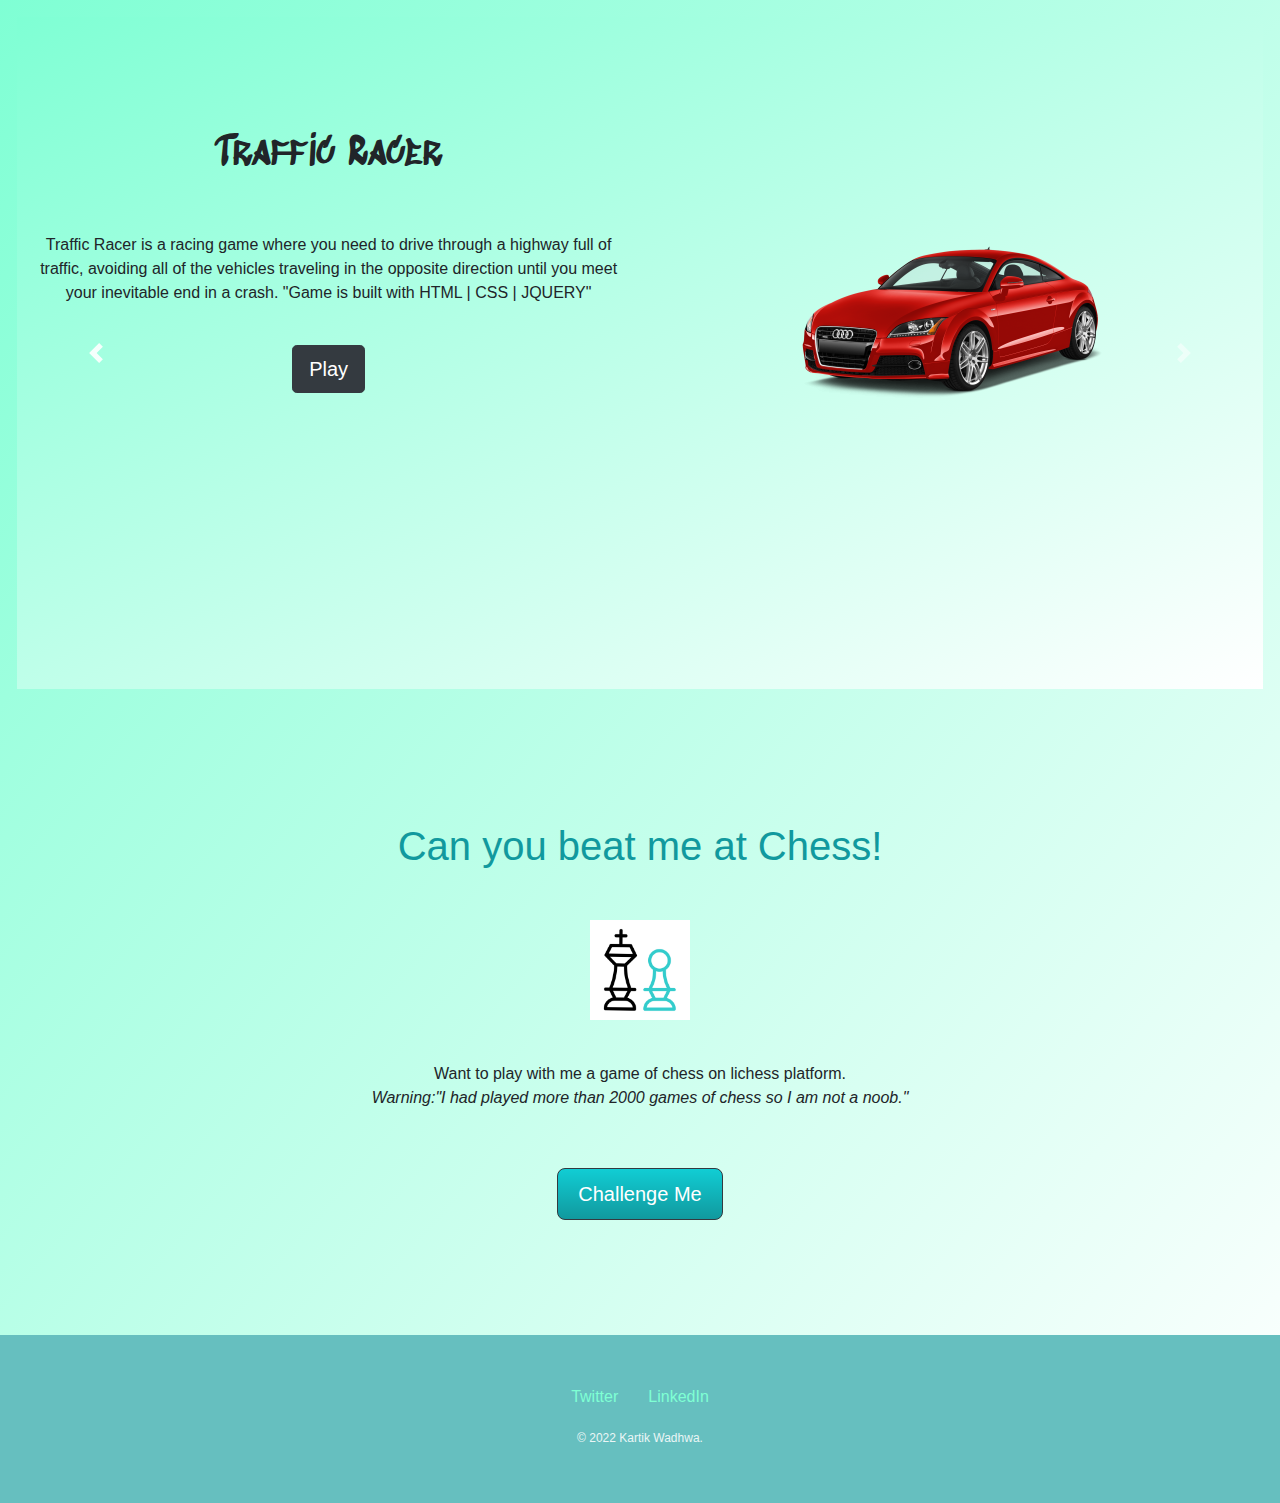
==== game_page.html @ 8f8a6f05 "Initial Commit" ====
<!DOCTYPE html>
<html lang="en">
<head>
    <meta charset="UTF-8">
    <meta http-equiv="X-UA-Compatible" content="IE=edge">
    <meta name="viewport" content="width=device-width, initial-scale=1.0">
    <title>Gaming Zone</title>
    <link rel="preconnect" href="https://fonts.googleapis.com">
    <link rel="preconnect" href="https://fonts.gstatic.com" crossorigin>
    <link href="https://fonts.googleapis.com/css2?family=Sedgwick+Ave+Display&display=swap" rel="stylesheet">
    <link rel="stylesheet" href="https://maxcdn.bootstrapcdn.com/bootstrap/4.0.0/css/bootstrap.min.css" integrity="sha384-Gn5384xqQ1aoWXA+058RXPxPg6fy4IWvTNh0E263XmFcJlSAwiGgFAW/dAiS6JXm" crossorigin="anonymous">
    <link rel="stylesheet" href="css/game.css">

 
</head>
<body id="grad1">

     
    
      <div id="carouselExampleControls" class="carousel slide" data-ride="carousel">
        <div class="carousel-inner">

          <div class="carousel-item active">
            <div class="row main">

                <div class="col-lg-6">
                  <h1 class="big-heading">Traffic Racer</h1>
                  <p>Traffic Racer is a racing game where you need to drive through a highway full of traffic, avoiding all of the vehicles traveling in the opposite direction until you meet your inevitable end in a crash. "Game is built with HTML | CSS | JQUERY" </p>
                  <a href="https://kartik-wadhwa.github.io/Racer-game/"><button type="button" class="btn btn-dark btn-lg">Play</button></a>
                </div>
        
                <div class="col-lg-6">
                  <img class="title-image" src="images/red.png">
                </div>
        
              </div>
          </div>


          <div class="carousel-item">
              <div class="row main">

                <div class="col-lg-6">
                  <h1 class="big-heading">Dice Game</h1>
                  <p>The game involves two dices for two player. Refresh the page to play and which of the player get higher number on the dice wins the game. Note:"Both dices have different random function so there is no chance of cheating".Game is built with HTML | CSS | JAVASCIPT. </p>
                  <a href="https://kartik-wadhwa.github.io/Dice-Game/"><button type="button" class="btn btn-dark btn-lg">Play</button></a>
                </div>
        
                <div class="col-lg-6">
                  <img class="title-image" src="images/dice.png">
                </div>
        
              </div>
          </div>
          

          <div class="carousel-item">
            <div class="row main">

              <div class="col-lg-6">
                <h1 class="big-heading">Drum-Kit</h1>
                <p>Show your druming skills by playing drum-kit with your keyboard."Game is built with HTML | CSS | JAVASCIPT." </p>
                <a href="https://kartik-wadhwa.github.io/Drum-Kit/"><button type="button" class="btn btn-dark btn-lg">Play</button></a>
              </div>
      
              <div class="col-lg-6">
                <img class="title-image" src="images/drum.jpg">
              </div>
      
            </div>
        </div>


          <div class="carousel-item">
            <div class="row main">

                <div class="col-lg-6">
                  <h1 class="big-heading">Simon Game</h1>
                  <p>The game involves memorization. Memorize the triggered colour and click, then again in the next level click the pattern involving previous color list and current level color and this goes on and on...until you Forget the pattern. "Game is built with HTML | CSS | JAVASCIPT" </p>
                  <a href="https://kartik-wadhwa.github.io/Simon-game/"><button type="button" class="btn btn-dark btn-lg">Play</button></a>
                </div>
        
                <div class="col-lg-6">
                  <img class="title-image" src="images/simon.jpg">
                </div>
        
              </div>
            </div>


        </div>
        <a class="carousel-control-prev" href="#carouselExampleControls" role="button" data-slide="prev">
          <span class="carousel-control-prev-icon" aria-hidden="true"></span>
          <span class="sr-only">Previous</span>
        </a>
        <a class="carousel-control-next" href="#carouselExampleControls" role="button" data-slide="next">
          <span class="carousel-control-next-icon" aria-hidden="true"></span>
          <span class="sr-only">Next</span>
        </a>
      </div>

      <div class="challenge">
        <h1 class="headed">Can you beat me at Chess!</h1>
        <img class="chess_img"src="images/chess.gif" alt="chessimage">
        <p>Want to play with me a game of chess on lichess platform.<br><em>Warning:"I had played more than 2000 games of chess so I am not a noob."</em></p>
        <a href="https://lichess.org/@/KTK_RELOADED"><button type="button" id="bbb" class="btn btn-dark btn-lg">Challenge Me</button></a>
      </div>

      <div class="bottomcontainer">
        <a class="footer-link" href="https://twitter.com/Kartikwadhwa071">Twitter</a>
        <a class="footer-link" href="https://www.linkedin.com/in/kartik-wadhwa-5a2030231/">LinkedIn</a>
        <p class="copyright">© 2022 Kartik Wadhwa.</p>
      </div>


      <script src="https://code.jquery.com/jquery-3.2.1.slim.min.js" integrity="sha384-KJ3o2DKtIkvYIK3UENzmM7KCkRr/rE9/Qpg6aAZGJwFDMVNA/GpGFF93hXpG5KkN" crossorigin="anonymous"></script>
  <script src="https://cdnjs.cloudflare.com/ajax/libs/popper.js/1.12.9/umd/popper.min.js" integrity="sha384-ApNbgh9B+Y1QKtv3Rn7W3mgPxhU9K/ScQsAP7hUibX39j7fakFPskvXusvfa0b4Q" crossorigin="anonymous"></script>
  <script src="https://maxcdn.bootstrapcdn.com/bootstrap/4.0.0/js/bootstrap.min.js" integrity="sha384-JZR6Spejh4U02d8jOt6vLEHfe/JQGiRRSQQxSfFWpi1MquVdAyjUar5+76PVCmYl" crossorigin="anonymous"></script>
</body>
</html>
---- css/game.css ----
body{
    /*background-color:aquamarine;*/
background-color: aquamarine;
}

.main{

    background-color: aquamarine; /* For browsers that do not support gradients */
    background-image: linear-gradient(to bottom right, aquamarine, white);
    text-align: center;
    margin:1.35%;
    height:42rem;
}


.main:hover{
    position:relative;
    box-shadow: 10px #fff;
    transform:scale(1.01);
    box-shadow:3px 3px 30px 10px white;
    border-radius: 7%;
    z-index:1;

}

.title-image {
    width: 60%;
    right: 30%;
    margin-top:20%;
    margin-bottom: 0%;
    background-color: transparent;
  }

  @media (max-width:800px) {

    .title-image{
        width:min-content;
    }
    
  }
  
  @media (min-width:800px) {
    .title-image{
        width:max-content;
        height:auto;
        margin-top: 30%;
        margin-bottom: 0%;
    }
    
  }


  .big-heading{
    font-family: 'Sedgwick Ave Display', cursive;
    padding:4%;
    margin-top: 15%;
  }

  p{
    padding-top: 4%;
    padding-bottom: 4%;
  }

  #grad1 {
    background-color: aquamarine; /* For browsers that do not support gradients */
    background-image: linear-gradient(to bottom right, aquamarine, white);
  }


 
  .bottomcontainer{
    background-color: #66BFBF;
    padding: 50px 0 20px;
    text-align: center;
}

.copyright{
    color:#EAF6F6;
    font-size: 0.75rem;
    padding:20px 0;
  }


  .challenge{
    padding:9%;
    text-align: center;
  }

  .headed{
    color:#11999E;
    padding-bottom: 4%;
  }

  #bbb{
        background: #11cdd4;
        background-image: -webkit-linear-gradient(top, #11cdd4, #11999e);
        background-image: -moz-linear-gradient(top, #11cdd4, #11999e);
        background-image: -ms-linear-gradient(top, #11cdd4, #11999e);
        background-image: -o-linear-gradient(top, #11cdd4, #11999e);
        background-image: linear-gradient(to bottom, #11cdd4, #11999e);
        -webkit-border-radius: 8;
        -moz-border-radius: 8;
        border-radius: 8px;
        font-family: 'Montserrat',sans-serif;
        color: #ffffff;
        font-size: 20px;
        padding: 10px 20px 10px 20px;
        text-decoration: none;
  }

  #bbb:hover {
    background: #30e3cb;
    background-image: -webkit-linear-gradient(top, #30e3cb, #2bc4ad);
    background-image: -moz-linear-gradient(top, #30e3cb, #2bc4ad);
    background-image: -ms-linear-gradient(top, #30e3cb, #2bc4ad);
    background-image: -o-linear-gradient(top, #30e3cb, #2bc4ad);
    background-image: linear-gradient(to bottom, #30e3cb, #2bc4ad);
    text-decoration: none;
  }

  .footer-link{
    color:aquamarine;
    padding-left: 1%;
    padding-right: 1%;
  }

  .footer-link:hover{
    color:white;
    text-decoration: none;
  }



.chess_img{
  height: 100px;
  width: 100px;
}
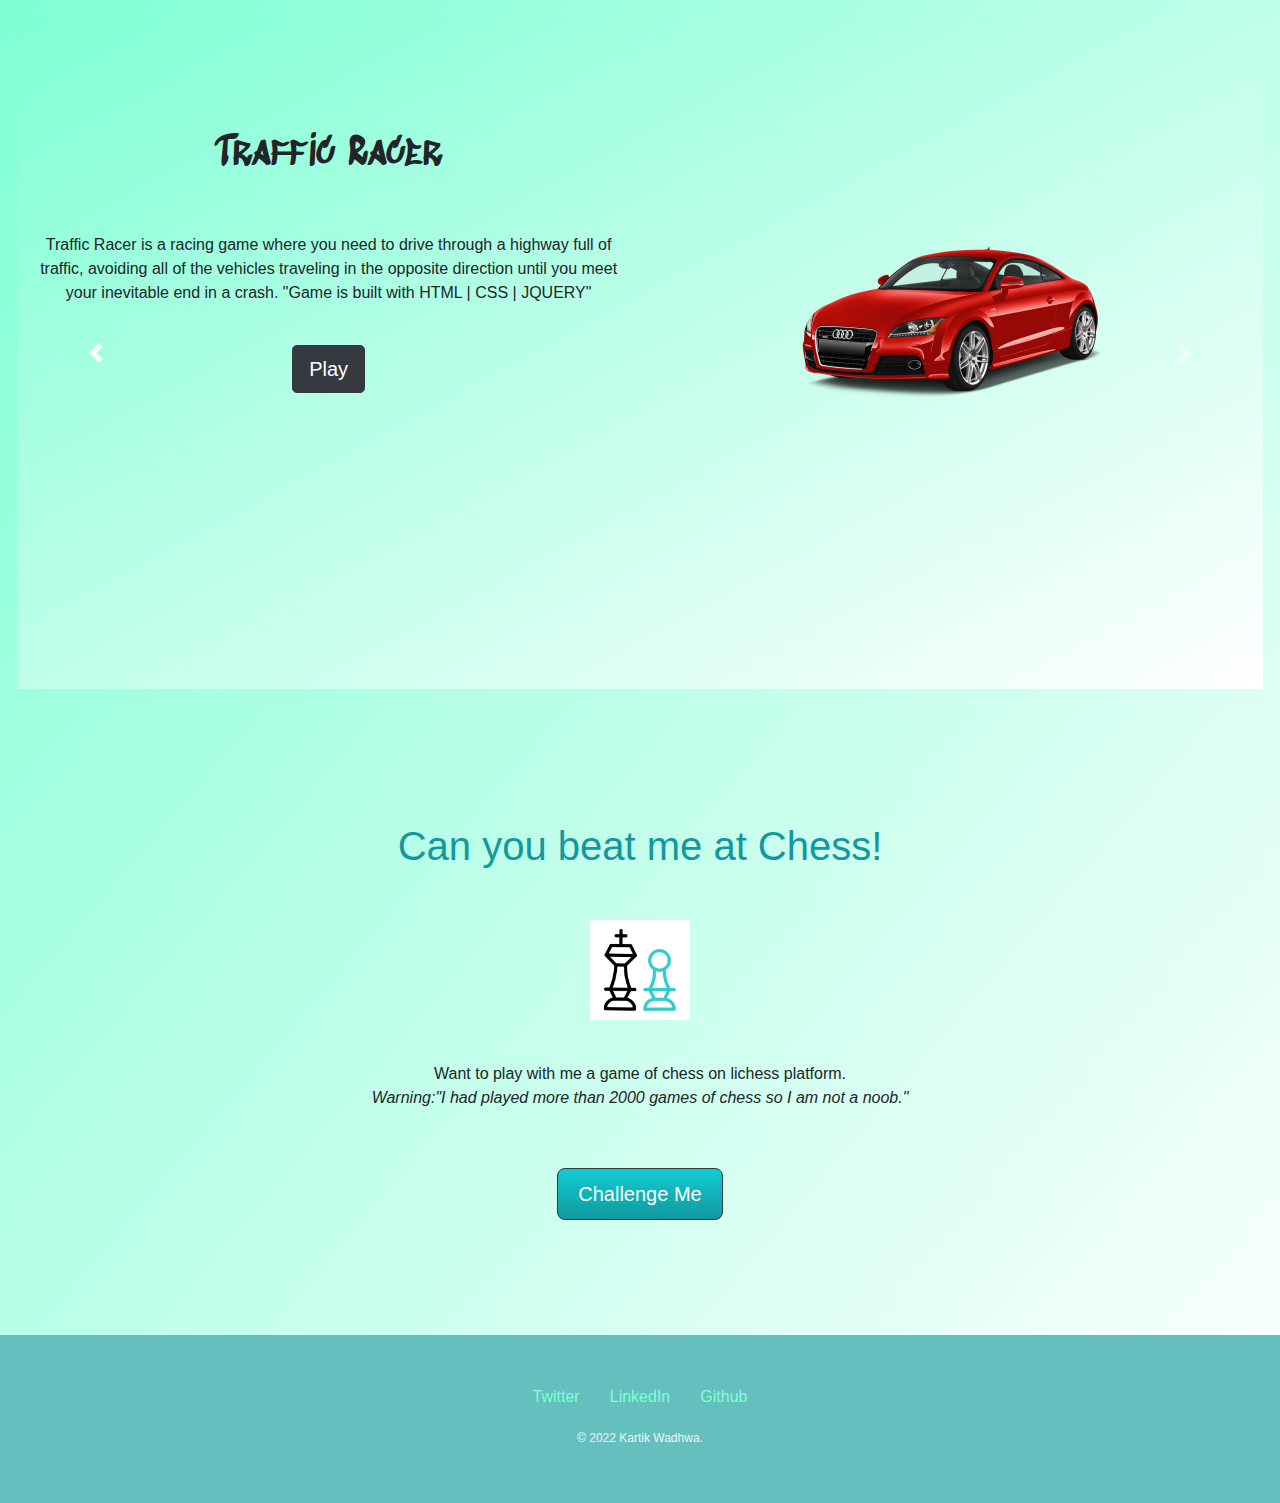
==== commit e5ab8115: "Github link added" ====
--- a/game_page.html
+++ b/game_page.html
@@ -109,6 +109,7 @@
       <div class="bottomcontainer">
         <a class="footer-link" href="https://twitter.com/Kartikwadhwa071">Twitter</a>
         <a class="footer-link" href="https://www.linkedin.com/in/kartik-wadhwa-5a2030231/">LinkedIn</a>
+        <a class="footer-link" href="https://github.com/Kartik-Wadhwa">Github</a>
         <p class="copyright">© 2022 Kartik Wadhwa.</p>
       </div>
 
@@ -117,4 +118,4 @@
   <script src="https://cdnjs.cloudflare.com/ajax/libs/popper.js/1.12.9/umd/popper.min.js" integrity="sha384-ApNbgh9B+Y1QKtv3Rn7W3mgPxhU9K/ScQsAP7hUibX39j7fakFPskvXusvfa0b4Q" crossorigin="anonymous"></script>
   <script src="https://maxcdn.bootstrapcdn.com/bootstrap/4.0.0/js/bootstrap.min.js" integrity="sha384-JZR6Spejh4U02d8jOt6vLEHfe/JQGiRRSQQxSfFWpi1MquVdAyjUar5+76PVCmYl" crossorigin="anonymous"></script>
 </body>
-</html>+</html>
